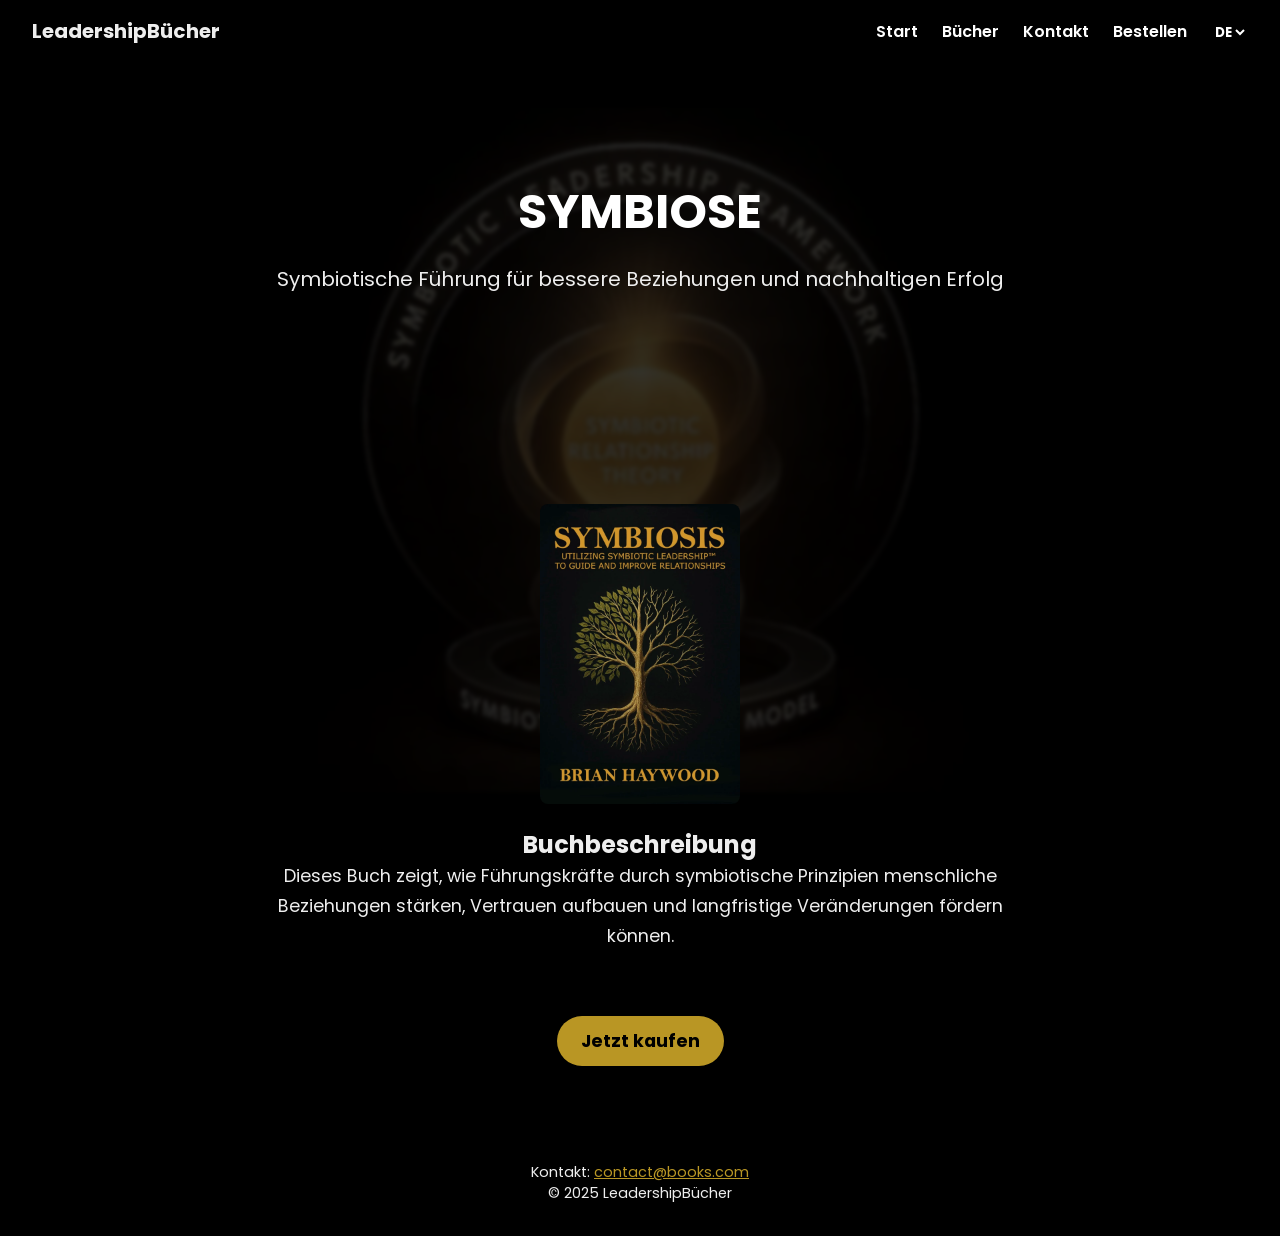
==== book1-de.html @ 3e7974ca "Merge b6c229841034fcd839f495cd7875a82fd10b0533 into 51162aa3c5d4b02bfe74291e872143b40643deff" ====
<!DOCTYPE html>
<html lang="de">
<head>
  <meta charset="UTF-8" />
  <meta name="viewport" content="width=device-width, initial-scale=1.0"/>
  <title>SYMBIOSE – Buch 1</title>
  <link rel="stylesheet" href="css/style.css" />
  <link href="https://fonts.googleapis.com/css2?family=Poppins:wght@400;700&display=swap" rel="stylesheet">
  <script defer src="js/script.js"></script>
</head>
<body>
  <nav class="navbar">
    <div class="logo">LeadershipBücher</div>
    <div class="menu-toggle" id="menu-toggle">&#9776;</div>
    <ul class="menu" id="menu">
      <li><a href="index-de.html#home">Start</a></li>
      <li><a href="index-de.html#books">Bücher</a></li>
      <li><a href="contact-de.html">Kontakt</a></li>
      <li><a href="order-de.html">Bestellen</a></li>
      <li>
        <select id="languageSwitcher">
          <option value="en">EN</option>
          <option value="de" selected>DE</option>
        </select>
      </li>
    </ul>
  </nav>

  <div class="overlay">
    <header style="height: 40vh;">
      <h1>SYMBIOSE</h1>
      <p>Symbiotische Führung für bessere Beziehungen und nachhaltigen Erfolg</p>
    </header>

    <main class="content" style="max-width: 800px; margin: 2rem auto; text-align: center;">
      <img src="images/book-cover-2a.webp" alt="Buch 1 Cover" style="width: 200px; border-radius: 8px; margin-bottom: 1rem;">
      <h2>Buchbeschreibung</h2>
      <p style="font-size: 1.1rem; line-height: 1.7; margin-bottom: 2rem;">
        Dieses Buch zeigt, wie Führungskräfte durch symbiotische Prinzipien menschliche Beziehungen stärken,
        Vertrauen aufbauen und langfristige Veränderungen fördern können.
      </p>

      <a href="order-de.html" class="buy-button">Jetzt kaufen</a>
    </main>

    <footer style="text-align: center; padding: 2rem;">
      <p>Kontakt: <a href="mailto:contact@books.com" style="color: #b99624;">contact@books.com</a></p>
      <p>&copy; 2025 LeadershipBücher</p>
    </footer>
  </div>
</body>
</html>
---- css/style.css ----
@font-face {
  font-family: 'Poppins';
  font-style: normal;
  font-weight: 400;
  font-display: swap;
  src: url(../fonts/Poppins-Regular.ttf);
}

@font-face {
  font-family: 'Poppins';
  font-style: italic;
  font-weight: 400;
  font-display: swap;
  src: url(../fonts/Poppins-Italic.ttf);
}

@font-face {
  font-family: 'Poppins';
  font-style: normal;
  font-weight: 700;
  font-display: swap;
  src: url(../fonts/Poppins-Bold.ttf);
}

@font-face {
  font-family: 'Poppins';
  font-style: italic;
  font-weight: 700;
  font-display: swap;
  src: url(../fonts/Poppins-BoldItalic.ttf);
}

* {
  margin: 0;
  padding: 0;
  box-sizing: border-box;
}

body {
  background:
    linear-gradient(rgba(0, 0, 0, 0.8) 0 0),
    url('../images/website-background.webp') no-repeat center center / 100% auto fixed,
    #000;
  color: #eee;
  font-family: 'Poppins', Arial, Helvetica, sans-serif;
}

.navbar {
  position: fixed;
  width: 100%;
  top: 0;
  background: rgba(0, 0, 0, 0.75);
  padding: 1rem 2rem;
  display: flex;
  justify-content: space-between;
  align-items: center;
  z-index: 2000;
}

.logo {
  font-weight: 700;
  font-size: 1.25rem;
}

.menu {
  list-style: none;
  display: flex;
  gap: 1.5rem;
}

a {
  color: #b99624;
}

.menu li a {
  text-decoration: none;
  color: white;
  font-weight: 600;
}

.menu-toggle {
  display: none;
  font-size: 2rem;
  cursor: pointer;
}

.overlay {
  backdrop-filter: blur(2.25px);
  min-height: 100vh;
  padding-top: 80px;
}

header {
  text-align: center;
  padding: 6rem 1rem;
  text-wrap: balance;
}

header h1 {
  font-size: 3rem;
  font-weight: 700;
  margin-bottom: 1rem;
  color: #fff;
  text-transform: uppercase;
}

header p {
  font-size: 1.25rem;
}

.content {
  max-width: 800px;
  margin: 0 auto;
  padding: 2rem;
}

section {
  margin-bottom: 3rem;
}

section h2 {
  font-size: 2rem;
  margin-bottom: 0.5rem;
}

footer {
  text-align: center;
  padding: 2rem;
  background: rgba(0, 0, 0, 0.8);
  font-size: 0.9rem;
}

.book-subsection {
  margin-bottom: 3rem;
  border-bottom: 1px solid rgba(255,255,255,0.1);
  padding-bottom: 2rem;
  text-wrap: balance;
  text-align: center;
}

.book-cover {
  width: 100%;
  max-width: 400px;
  border-radius: 12px;
  margin: 2rem auto;
  display: block;
}

.book-subtitle {
  font-size: 1.1rem;
  line-height: 1.6;
  max-width: 700px;
  margin: 1.5rem auto;
}

#about {
  background: rgba(0, 0, 0, 0.5);
  margin: 2rem auto;
  max-width: 800px;
  padding: 2rem;
  border-radius: 8px;
}

.dropdown {
  position: relative;
}

.dropdown-content {
  display: none;
  position: absolute;
  background: rgba(0,0,0,0.9);
  padding: 1rem;
  top: 100%;
  list-style: none;
  min-width: 150px;
}

.dropdown-content li {
  margin: 0.5rem 0;
}

.dropdown:hover .dropdown-content {
  display: block;
}

#languageSwitcher {
  background: rgba(0,0,0,0.9);
  color: white;
  border: none;
  font-weight: bold;
  font-family: inherit;
  cursor: pointer;
}

.gold-text {
  color: #b99624;
  text-shadow: 1px 1px 3px black;
}

.order-form {
  display: flex;
  flex-direction: column;
  gap: 1rem;
}

.order-form label {
  font-weight: bold;
}

.order-form input,
.order-form textarea {
  padding: 0.5rem;
  border-radius: 5px;
  border: none;
  font-size: 1rem;
}

.buy-button {
  background: #b99624; /* echtes Gold */
  color: black;
  font-weight: bold;
  font-size: 1.1rem;
  padding: 0.75rem 1.5rem;
  border: none;
  border-radius: 40px;
  text-decoration: none;
  margin-top: 2rem;
  display: inline-block;
  box-shadow: 0 4px 12px rgba(0, 0, 0, 0.3);
  transition: all 0.3s ease;
}

.buy-button:hover {
  background: #b99624;
  transform: translateY(-2px);
  box-shadow: 0 6px 18px rgba(0, 0, 0, 0.4);
}

@media (max-width: 768px) {
  .menu {
    display: none;
    flex-direction: column;
    background: rgba(0, 0, 0, 0.9);
    position: absolute;
    top: 60px;
    right: 20px;
    padding: 1rem;
    border-radius: 8px;
  }

  .menu.active {
    display: flex;
    position: fixed;
    inset: 0;
    align-items: center;
    justify-content: center;
    text-align: center;
  }

  .dropdown-content {
    position: relative;
    display: block;
    padding: 0;
    top: auto;
    min-width: auto;
  }

  .dropdown-content li a {
    color: #ffc;
  }

  .menu-toggle {
    display: block;
    z-index: 1;
  }
}
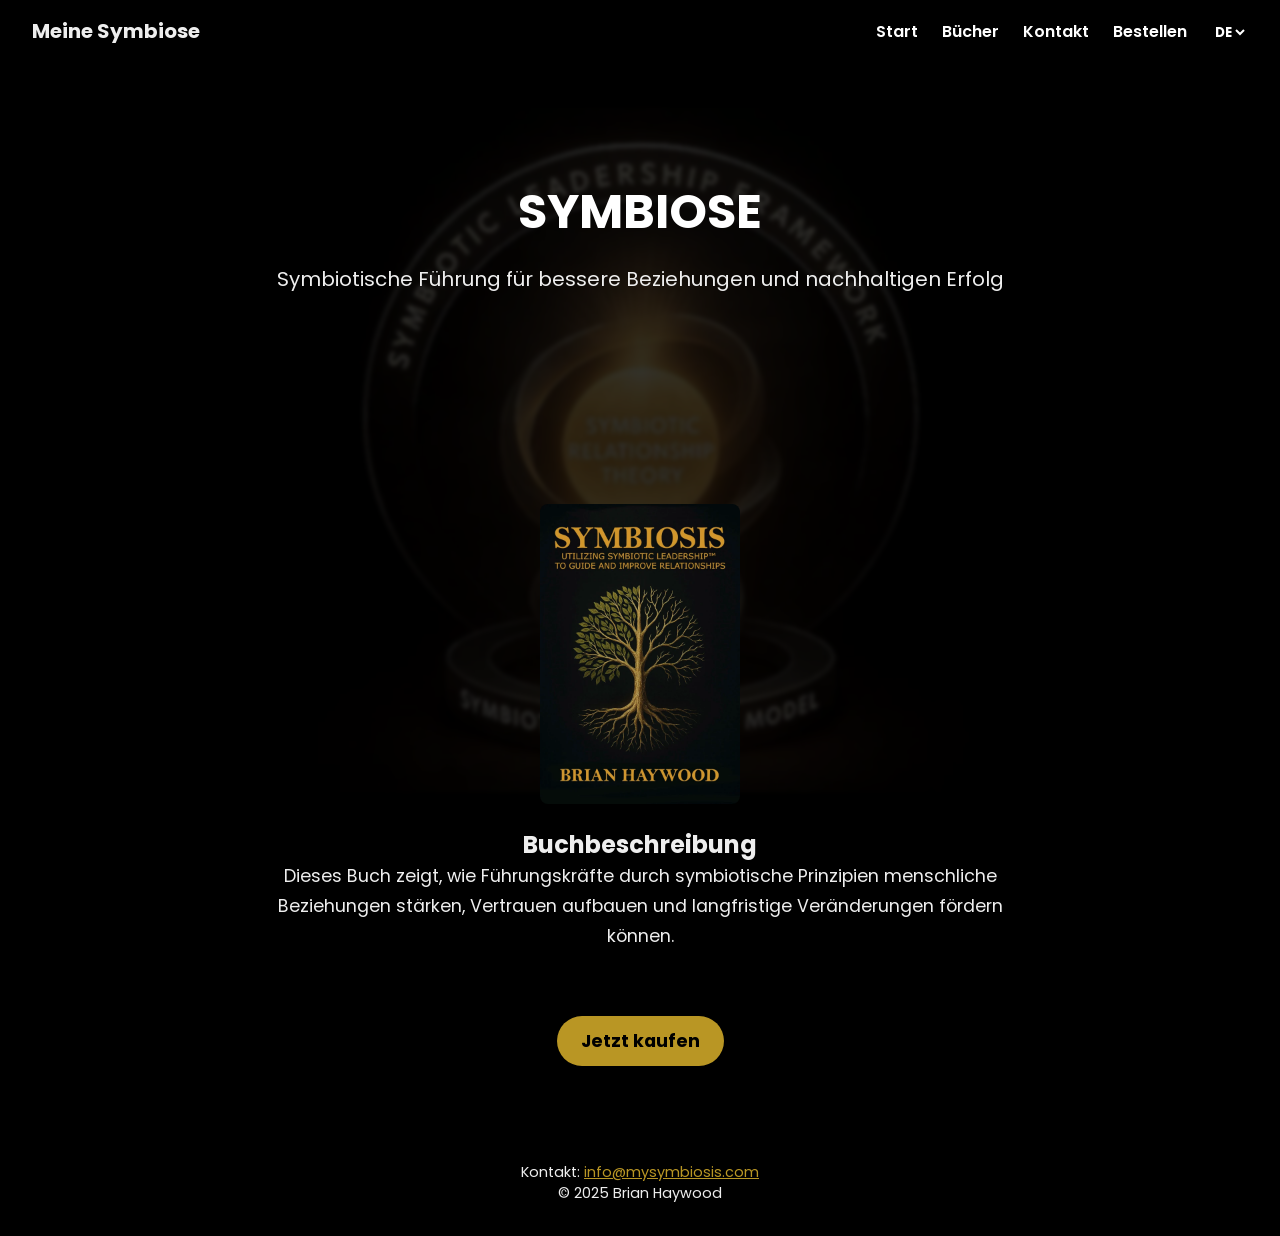
==== commit 6ab0b561: "update" ====
--- a/book1-de.html
+++ b/book1-de.html
@@ -10,7 +10,7 @@
 </head>
 <body>
   <nav class="navbar">
-    <div class="logo">LeadershipBücher</div>
+    <div class="logo">Meine Symbiose</div>
     <div class="menu-toggle" id="menu-toggle">&#9776;</div>
     <ul class="menu" id="menu">
       <li><a href="index-de.html#home">Start</a></li>
@@ -44,8 +44,8 @@
     </main>
 
     <footer style="text-align: center; padding: 2rem;">
-      <p>Kontakt: <a href="mailto:contact@books.com" style="color: #b99624;">contact@books.com</a></p>
-      <p>&copy; 2025 LeadershipBücher</p>
+      <p>Kontakt: <a href="mailto:info@mysymbiosis.com" style="color: #b99624;">info@mysymbiosis.com</a></p>
+      <p>&copy; 2025 Brian Haywood</p>
     </footer>
   </div>
 </body>
